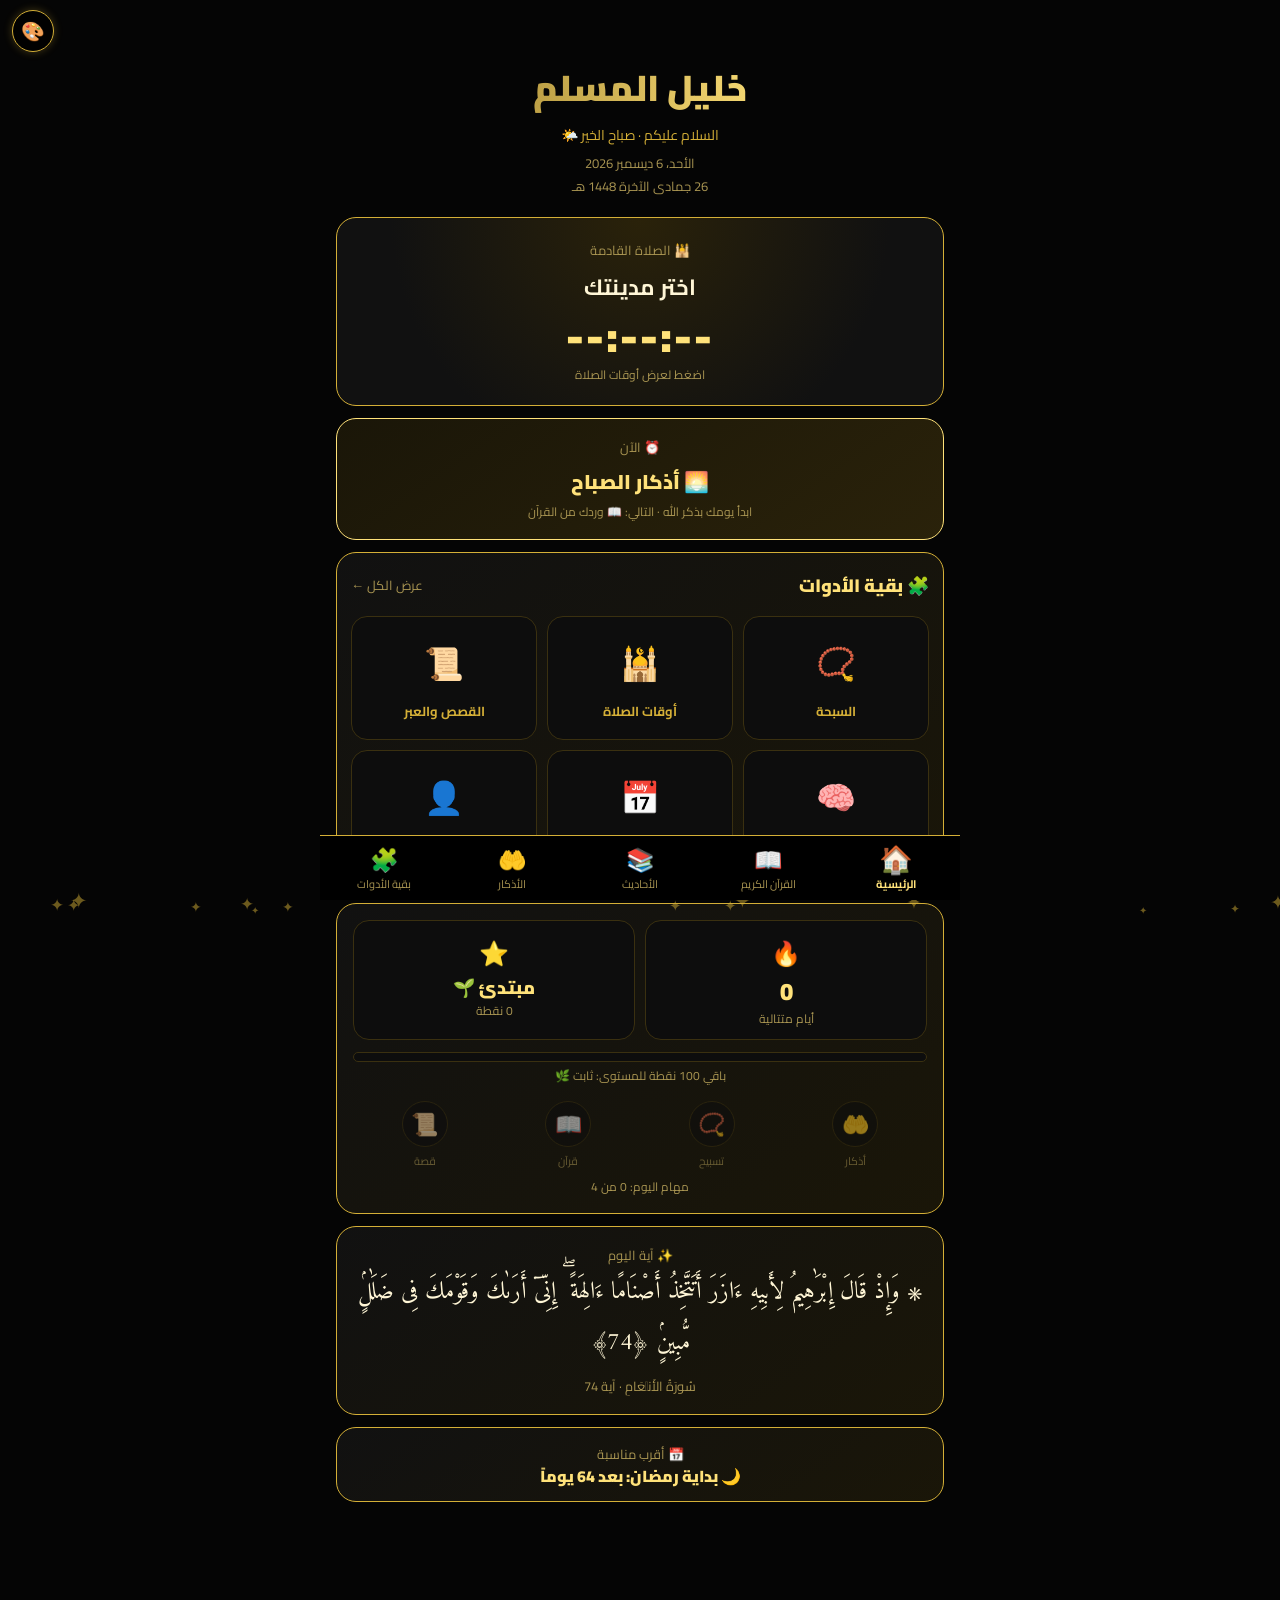
==== index.html @ a09f111a "Khalil Al-Muslim v1" ====
<!DOCTYPE html>
<html lang="ar" dir="rtl">
<head>
<meta charset="UTF-8">
<meta name="viewport" content="width=device-width, initial-scale=1, viewport-fit=cover">
<title>خليل المسلم</title>
<link rel="manifest" href="manifest.json">
<link href="https://fonts.googleapis.com/css2?family=Cairo:wght@400;700;900&family=Amiri:wght@400;700&display=swap" rel="stylesheet">
<style>
  * { box-sizing:border-box; }
  body { margin:0; font-family:'Cairo',sans-serif; background:#050505; color:#f3e9c6; padding-bottom:90px; overflow-x:hidden; }

  .star { position:fixed; bottom:-20px; color:var(--g); opacity:.5; animation:float linear infinite; pointer-events:none; }
  @keyframes float { to { transform:translateY(-110vh); opacity:0; } }

  header { text-align:center; padding:26px 10px 6px; }
  header h1 { margin:0; font-size:36px; font-weight:900;
    background:linear-gradient(90deg,var(--g4),var(--g2),var(--g),var(--g2),var(--g4));
    background-size:300% auto; -webkit-background-clip:text; background-clip:text; color:transparent;
    animation:shine 4s linear infinite; }
  @keyframes shine { to { background-position:300% center; } }
  #hello { color:var(--g); font-size:14px; }
  #date { color:var(--g3); margin:4px 0 0; line-height:1.8; font-size:13px; }

  .card { display:block; text-decoration:none; color:inherit; background:linear-gradient(145deg,#111,var(--c2));
    margin:12px 16px; padding:16px; border-radius:20px; border:1px solid var(--g); text-align:center;
    animation:glow 3s ease-in-out infinite, appear .8s ease both; }
  @keyframes glow { 0%,100% { box-shadow:0 0 8px rgba(var(--gr),.25); } 50% { box-shadow:0 0 22px rgba(var(--gr),.55); } }
  @keyframes appear { from { opacity:0; transform:translateY(25px); } to { opacity:1; transform:none; } }
  .lbl { color:var(--g3); font-size:13px; }
  .big { font-size:24px; font-weight:900; color:var(--g2); line-height:1.3; }
  .small { font-size:12px; color:var(--g3); margin-top:2px; line-height:1.7; }

  .hero { padding:20px 16px; background:radial-gradient(circle at 50% 0%,var(--c3),#111 70%); }
  .hname { font-size:22px; color:#fff6d6; margin-top:4px; font-weight:700; }
  .hcount { font-size:46px; font-weight:900; color:var(--g2); letter-spacing:2px; direction:ltr; line-height:1.2; }

  .now { border-color:var(--g2); background:linear-gradient(145deg,var(--c2),var(--c3)); }
  .nowt { font-size:20px; font-weight:900; color:var(--g2); margin:4px 0 2px; }

  .qgrid { display:grid; grid-template-columns:repeat(4,1fr); gap:10px; margin:12px 16px; }
  .qgrid a { text-decoration:none; color:inherit; text-align:center; padding:12px 2px; border-radius:16px;
    background:linear-gradient(145deg,#111,var(--c2)); border:1px solid var(--b); }
  .qgrid a:active { border-color:var(--g2); transform:scale(.96); }
  .qgrid .ic { font-size:26px; }
  .qgrid .nm { font-size:11px; color:var(--g); margin-top:2px; }

  .prow { display:grid; grid-template-columns:1fr 1fr; gap:10px; }
  .pbox { text-decoration:none; color:inherit; background:#0d0d0d; border:1px solid var(--b); border-radius:16px; padding:10px 6px; }
  .pic { font-size:24px; }
  .bar { height:10px; background:#0d0d0d; border:1px solid var(--b); border-radius:10px; overflow:hidden; margin:12px 0 4px; }
  .fill { height:100%; width:0; background:linear-gradient(90deg,var(--g4),var(--g2)); transition:.6s; }
  .tdots { display:flex; justify-content:space-around; margin:14px 0 6px; }
  .tdot { text-align:center; opacity:.55; }
  .tdot .c { width:46px; height:46px; line-height:44px; margin:0 auto; font-size:22px; border-radius:50%; border:1px solid var(--b); background:#0d0d0d; }
  .tdot .l { font-size:11px; color:var(--g3); margin-top:4px; }
  .tdot.ok { opacity:1; }
  .tdot.ok .c { border-color:var(--g); box-shadow:0 0 12px rgba(var(--gr),.5); }

  .dtabs { display:flex; gap:6px; margin-bottom:12px; }
  .dt { flex:1; padding:9px 4px; border:1px solid var(--b); border-radius:12px; background:#0d0d0d; color:var(--g3);
    font-size:14px; font-family:'Cairo',sans-serif; }
  .dt.on { border-color:var(--g2); background:linear-gradient(90deg,var(--g4),var(--g)); color:#000; font-weight:900; }
  .dtext { white-space:pre-line; font-family:'Amiri',serif; font-size:22px; line-height:2.1; color:#fff6d6; min-height:60px; }
  .ref { font-size:13px; color:var(--g3); margin-top:6px; }
  .btn { display:inline-block; margin-top:10px; padding:9px 18px; border:1px solid var(--g); border-radius:12px;
    color:var(--g2); text-decoration:none; font-size:14px; }

  .row2 { display:grid; grid-template-columns:1fr 1fr; gap:10px; margin:12px 16px; }
  .row2 .card { margin:0; padding:14px 8px; }


  .tools-card { padding:16px 14px; }
  .thead { display:flex; justify-content:space-between; align-items:center; margin-bottom:14px; }
  .thead .tt { font-size:18px; font-weight:900; color:var(--g2); }
  .thead .tall { font-size:13px; color:var(--g3); text-decoration:none; }
  .tgrid { display:grid; grid-template-columns:repeat(3,1fr); gap:10px; }
  .tl { display:block; text-decoration:none; color:inherit; text-align:center; padding:16px 4px;
    border-radius:16px; background:#0d0d0d; border:1px solid var(--b); }
  .tl:active { border-color:var(--g2); transform:scale(.96); }
  .tl .ti { font-size:32px; }
  .tl .tn { font-size:13px; color:var(--g); margin-top:6px; font-weight:700; }
</style>
<link rel="stylesheet" href="style.css">
<script src="theme.js"></script>
<meta name="theme-color" content="#050505">
<link rel="apple-touch-icon" href="icon-180.png">
</head>
<body>
  <header>
    <h1>خليل المسلم</h1>
    <div id="hello"></div>
    <p id="date"></p>
  </header>

  <a href="prayer.html" class="card hero">
    <div class="lbl">🕌 الصلاة القادمة</div>
    <div class="hname" id="prName">...</div>
    <div class="hcount" id="prCount">--:--:--</div>
    <div class="small" id="prSub"></div>
  </a>

  <a href="adhkar.html" class="card now" id="nowCard">
    <div class="lbl">⏰ الآن</div>
    <div class="nowt" id="nowText"></div>
    <div class="small" id="nowSub"></div>
  </a>

  <div class="card tools-card">
    <div class="thead"><span class="tt">🧩 بقية الأدوات</span><a href="tools.html" class="tall">عرض الكل ←</a></div>
    <div class="tgrid">
      <a href="tasbih.html" class="tl"><div class="ti">📿</div><div class="tn">السبحة</div></a>
      <a href="prayer.html" class="tl"><div class="ti">🕌</div><div class="tn">أوقات الصلاة</div></a>
      <a href="anbiya.html" class="tl"><div class="ti">📜</div><div class="tn">القصص والعبر</div></a>
      <a href="quiz.html" class="tl"><div class="ti">🧠</div><div class="tn">الاختبارات</div></a>
      <a href="dates.html" class="tl"><div class="ti">📅</div><div class="tn">التواريخ</div></a>
      <a href="achievements.html" class="tl"><div class="ti">👤</div><div class="tn">إنجازاتي</div></a>
    </div>
  </div>

  <div class="card">
    <div class="prow">
      <a href="achievements.html" class="pbox"><div class="pic">🔥</div><div class="big" id="stStreak">0</div><div class="small">أيام متتالية</div></a>
      <a href="achievements.html" class="pbox"><div class="pic">⭐</div><div class="big" id="stLevel" style="font-size:18px">-</div><div class="small" id="stPts"></div></a>
    </div>
    <div class="bar"><div class="fill" id="lvFill"></div></div>
    <div class="small" id="lvNext"></div>
    <div class="tdots" id="tdots"></div>
    <div class="small" id="taskCount"></div>
  </div>

  <a href="quran.html" class="card" id="dailyCard">
    <div class="lbl" id="dLbl">✨ لك اليوم</div>
    <div class="dtext" id="dText">...</div>
    <div class="ref" id="dRef"></div>
  </a>

  <div class="row2" id="row2">
    <a href="quran.html" class="card" id="lastCard" style="display:none">
      <div class="lbl">📌 أكمل من حيث توقفت</div>
      <div class="big" id="lastText" style="font-size:16px"></div>
    </a>
    <a href="dates.html" class="card" id="evCard">
      <div class="lbl">📅 أقرب مناسبة</div>
      <div class="big" id="evText" style="font-size:16px"></div>
    </a>
  </div>

  <script src="dates.js"></script>
<script src="adhan.js"></script>
<script src="prayer.js"></script>
<script>
  const g = k => Number(localStorage.getItem(k) || 0);
  const arr = k => { try { return JSON.parse(localStorage.getItem(k) || "[]"); } catch (e) { return []; } };
  const $ = id => document.getElementById(id);
  const now = new Date();
  const dk = now.getFullYear() + "-" + (now.getMonth() + 1) + "-" + now.getDate();
  const hr = now.getHours();

  // نجوم متحركة
  for (let i = 0; i < 14; i++) {
    const s = document.createElement("div");
    s.className = "star";
    s.textContent = "✦";
    s.style.left = Math.random() * 100 + "vw";
    s.style.fontSize = (8 + Math.random() * 14) + "px";
    s.style.animationDuration = (8 + Math.random() * 12) + "s";
    s.style.animationDelay = (Math.random() * 10) + "s";
    document.body.appendChild(s);
  }

  // التحية والتاريخ
  $("hello").textContent = "السلام عليكم · " + (hr < 12 ? "صباح الخير 🌤️" : hr < 17 ? "طاب يومك ☀️" : "مساء الخير 🌙");
  const hj = hij(now);
  $("date").innerHTML = gregText(now) + (hj ? "<br>" + hijText(hj) : "");

  // الأيام المتتالية
  // الأيام المتتالية: تُحسب من أيام النشاط الفعلي (أذكار أو تسبيح أو قرآن أو قصة)
  function dayKeyOf(x) { return x.getFullYear() + "-" + (x.getMonth() + 1) + "-" + x.getDate(); }
  function activeDay(k) {
    return arr("adhkarDone:" + k).length > 0 || g("tasbihDay:" + k) > 0 ||
           localStorage.getItem("quranDay:" + k) === "1" || localStorage.getItem("storyDay:" + k) === "1";
  }
  let streak = 0;
  (function () {
    const x = new Date();
    if (!activeDay(dayKeyOf(x))) x.setDate(x.getDate() - 1);
    while (activeDay(dayKeyOf(x)) && streak < 3650) { streak++; x.setDate(x.getDate() - 1); }
  })();
  if (streak > g("bestStreak")) localStorage.setItem("bestStreak", streak);
  const best = g("bestStreak");

  // النقاط والمستوى (نفس معادلة صفحة الإنجازات)
  const points = best * 5 + g("stat:adhkarSets") * 10 + Math.floor(g("stat:tasbihTotal") / 10) +
                 arr("stat:surahs").length * 3 + arr("stat:prophets").length * 5 + g("stat:quizCorrect") * 2;
  const levels = [[0, "مبتدئ 🌱"], [100, "ثابت 🌿"], [300, "مجتهد 🌳"], [700, "مداوم ⭐"], [1500, "متميز 🌟"], [3000, "نجم الموقع 👑"]];
  let li = 0;
  levels.forEach((l, i) => { if (points >= l[0]) li = i; });
  $("stStreak").textContent = streak;
  $("stLevel").textContent = levels[li][1];
  $("stPts").textContent = points + " نقطة";
  if (li < levels.length - 1) {
    const from = levels[li][0], to = levels[li + 1][0];
    $("lvFill").style.width = ((points - from) / (to - from) * 100) + "%";
    $("lvNext").textContent = "باقي " + (to - points) + " نقطة للمستوى: " + levels[li + 1][1];
  } else {
    $("lvFill").style.width = "100%";
    $("lvNext").textContent = "وصلت لأعلى مستوى 👑";
  }

  // مهام اليوم
  const adhDone = arr("adhkarDone:" + dk);
  const done = {
    adhkar: adhDone.length > 0,
    tasbih: g("tasbihDay:" + dk) >= 33,
    quran: localStorage.getItem("quranDay:" + dk) === "1",
    story: localStorage.getItem("storyDay:" + dk) === "1"
  };
  const tasks = [["🤲", "أذكار", done.adhkar], ["📿", "تسبيح", done.tasbih], ["📖", "قرآن", done.quran], ["📜", "قصة", done.story]];
  let ok = 0;
  tasks.forEach(x => {
    if (x[2]) ok++;
    const d = document.createElement("div");
    d.className = "tdot" + (x[2] ? " ok" : "");
    d.innerHTML = '<div class="c"></div><div class="l"></div>';
    d.querySelector(".c").textContent = x[2] ? "✅" : x[0];
    d.querySelector(".l").textContent = x[1];
    $("tdots").appendChild(d);
  });
  $("taskCount").textContent = "مهام اليوم: " + ok + " من " + tasks.length;

  // بطاقة "الآن" الذكية
  const lastSurah = localStorage.getItem("lastSurahName");
  const lastAyah = localStorage.getItem("lastAyah") || 1;
  const sug = [];
  if (!adhDone.includes(1) && hr < 12) sug.push(["🌅 أذكار الصباح", "ابدأ يومك بذكر الله", "adhkar.html"]);
  else if (!adhDone.includes(1) && hr >= 15) sug.push(["🌇 أذكار المساء", "اختم نهارك بذكر الله", "adhkar.html"]);
  if (now.getDay() === 5) sug.push(["🕌 يوم الجمعة", "أكثر من الصلاة على النبي ﷺ، ويُستحب قراءة سورة الكهف", "quran.html"]);
  if (!done.quran) sug.push(["📖 وردك من القرآن", lastSurah ? "أكمل: " + lastSurah + " · آية " + lastAyah : "ابدأ القراءة اليوم", "quran.html"]);
  if (!done.tasbih) sug.push(["📿 سبّح 33 تسبيحة", "ذكر قليل يعمّر يومك", "tasbih.html"]);
  if (!done.story) sug.push(["📜 قصة اليوم", "اقرأ قصة نبي واستخلص العبرة", "anbiya.html"]);
  if (!sug.length) sug.push(["🎉 ما شاء الله!", "أنجزت مهام اليوم كاملة، تقبّل الله منك", "achievements.html"]);
  $("nowText").textContent = sug[0][0];
  $("nowSub").textContent = sug[0][1] + (sug[1] ? " · التالي: " + sug[1][0] : "");
  $("nowCard").href = sug[0][2];

  // اختيار يومي مختلف لكل شخص
  function seed() {
    let s = localStorage.getItem("seed");
    if (!s) { s = String(Math.floor(Math.random() * 2147483647)); localStorage.setItem("seed", s); }
    return s;
  }
  function hash(str) {
    let h = 2166136261;
    for (let i = 0; i < str.length; i++) { h ^= str.charCodeAt(i); h = Math.imul(h, 16777619) >>> 0; }
    return h;
  }
  function pick(n, salt) { return hash(seed() + "|" + dk + "|" + salt) % n; }

  // محتوى اليوم: نوع عشوائي (آية أو ذكر أو حديث) يختلف من شخص لشخص ويتجدد كل يوم
  function getJSON(u) { return fetch(u).then(r => { if (!r.ok) throw new Error(u); return r.json(); }); }
  function splitSrc(text) {
  const t = text || "";
  let n = "";
  const map = [];
  for (let i = 0; i < t.length; i++) {
    const c = t.charCodeAt(i);
    if ((c >= 0x064B && c <= 0x065F) || c === 0x0670 || c === 0x0640 || (c >= 0x06D6 && c <= 0x06ED)) continue;
    n += t[i];
    map.push(i);
  }
  const re = /(^|[\s\[\(\]\)"”«»،.؛:!؟])(رواه|رواها|رواهما|رواهم|رواة|[أا]خرجه|[أا]خرجها|متفق عليه)(?![\u0621-\u064A])/g;
  let m;
  while ((m = re.exec(n)) !== null) {
    const p = m.index + m[1].length;
    if (p > 15 && p >= n.length * 0.15 && n.length - p <= 900) {
      const cut = map[p];
      return { main: t.slice(0, cut).replace(/[\s\[\(]+$/, ""), src: t.slice(cut).replace(/[\s\]\)]+$/, "") };
    }
  }
  return { main: t, src: "" };
}
  const KINDS = {
    a: { lbl: "✨ آية اليوم", href: "quran.html", get: () => getJSON("quran.json").then(d => {
      const pool = [];
      d.data.surahs.forEach(s => s.ayahs.forEach(a => {
        let t = a.text;
        if (a.numberInSurah === 1 && s.number !== 1 && s.number !== 9) t = t.split(" ").slice(4).join(" ");
        const w = t.split(" ").length;
        if (w >= 6 && w <= 40) pool.push([s, a, t]);
      }));
      const x = pool[pick(pool.length, "ayah")];
      return { t: x[2] + " ﴿" + x[1].numberInSurah + "﴾", r: x[0].name + " · آية " + x[1].numberInSurah };
    }) },
    d: { lbl: "🤲 ذكر اليوم", href: "adhkar.html", get: () => getJSON("adhkar.json").then(d => {
      const pool = [];
      d.forEach(c => c.array.forEach(it => {
        if (it.text && it.text.length >= 15 && it.text.length <= 400) pool.push([c.category, it]);
      }));
      const x = pool[pick(pool.length, "dhikr")];
      const n = Number(x[1].count) || 1;
      return { t: x[1].text, r: x[0] + (n > 1 ? " · يُكرَّر " + n + " مرات" : "") };
    }) },
    h: { lbl: "📚 حديث اليوم", href: "hadith.html", get: () => getJSON("hadith-daily.json").then(pool => {
      const x = pool[pick(pool.length, "hadith")];
      const sp = splitSrc(x.t);
      const src = sp.src.length > 140 ? sp.src.slice(0, 140) + "…" : sp.src;
      return { t: sp.main, r: x.s + (x.n ? " · حديث " + x.n : "") + (src ? " · " + src : "") };
    }) }
  };
  async function loadDaily() {
    const order = ["a", "d", "h"];
    const f = pick(3, "kind");
    const tryList = [order[f], order[(f + 1) % 3], order[(f + 2) % 3]];
    for (const k of tryList) {
      try {
        const x = await KINDS[k].get();
        $("dLbl").textContent = KINDS[k].lbl;
        $("dText").textContent = x.t;
        $("dText").style.fontSize = k === "a" ? "24px" : "21px";
        $("dRef").textContent = x.r;
        $("dailyCard").href = KINDS[k].href;
        return;
      } catch (e) {}
    }
    $("dText").textContent = "افتح القرآن الكريم 📖";
  }
  loadDaily();

  // آخر قراءة + أقرب مناسبة
  if (lastSurah) {
    $("lastCard").style.display = "block";
    $("lastText").textContent = lastSurah + " · آية " + lastAyah;
  } else {
    $("row2").style.gridTemplateColumns = "1fr";
  }
  (function () {
    let b = null;
    EVENTS.forEach(e => { const r = nextHijri(e.m, e.d); if (r && (!b || r.days < b.days)) b = { e: e, days: r.days }; });
    $("evText").textContent = b ? b.e.ic + " " + b.e.n + ": " + daysText(b.days) : "";
  })();

  // الصلاة القادمة
  function prTick() {
    if (typeof adhan === "undefined") { $("prName").textContent = "افتح صفحة الصلاة"; return; }
    const l = getLoc();
    if (!l) {
      $("prName").textContent = "اختر مدينتك";
      $("prCount").textContent = "--:--:--";
      $("prSub").textContent = "اضغط لعرض أوقات الصلاة";
      return;
    }
    try {
      const nx = nextPrayer(l);
      $("prName").textContent = "صلاة " + nx.n + " · " + fmtTime(nx.t, l.tz);
      $("prCount").textContent = fmtCountdown(nx.t - new Date());
      $("prSub").textContent = l.name;
    } catch (e) { $("prName").textContent = "افتح صفحة الصلاة"; }
  }
  prTick();
  setInterval(prTick, 1000);

  if ("serviceWorker" in navigator) { navigator.serviceWorker.register("sw.js"); }
</script>
<script src="nav.js"></script>
<script src="install.js"></script>
</body>
</html>
---- style.css ----
:root { --g:#d4af37; --g2:#ffe27a; --g3:#a99552; --g4:#8a6d1d; --b:#3a3010; --c2:#1a1608; --c3:#2a220a; --gr:212,175,55; }
html { background:#050505; -webkit-text-size-adjust:100%; }
body { max-width:640px; margin-left:auto !important; margin-right:auto !important;
  padding-bottom:calc(86px + env(safe-area-inset-bottom, 0px)) !important; }
header { padding-top:calc(54px + env(safe-area-inset-top, 0px)) !important; padding-bottom:6px !important; }
#appnav { position:fixed; bottom:0; left:50%; transform:translateX(-50%); width:100%; max-width:640px;
  background:#000; display:flex; border-top:1px solid var(--g); z-index:50;
  padding:8px 0 calc(8px + env(safe-area-inset-bottom, 0px)); }
#appnav a { flex:1 1 0; min-width:0; color:var(--g3); text-decoration:none; text-align:center; font-size:11px; line-height:1.4; }
#appnav a span { display:block; font-size:23px; transition:.2s; }
#appnav a.active { color:var(--g2); font-weight:700; }
#appnav a.active span { transform:scale(1.18); }
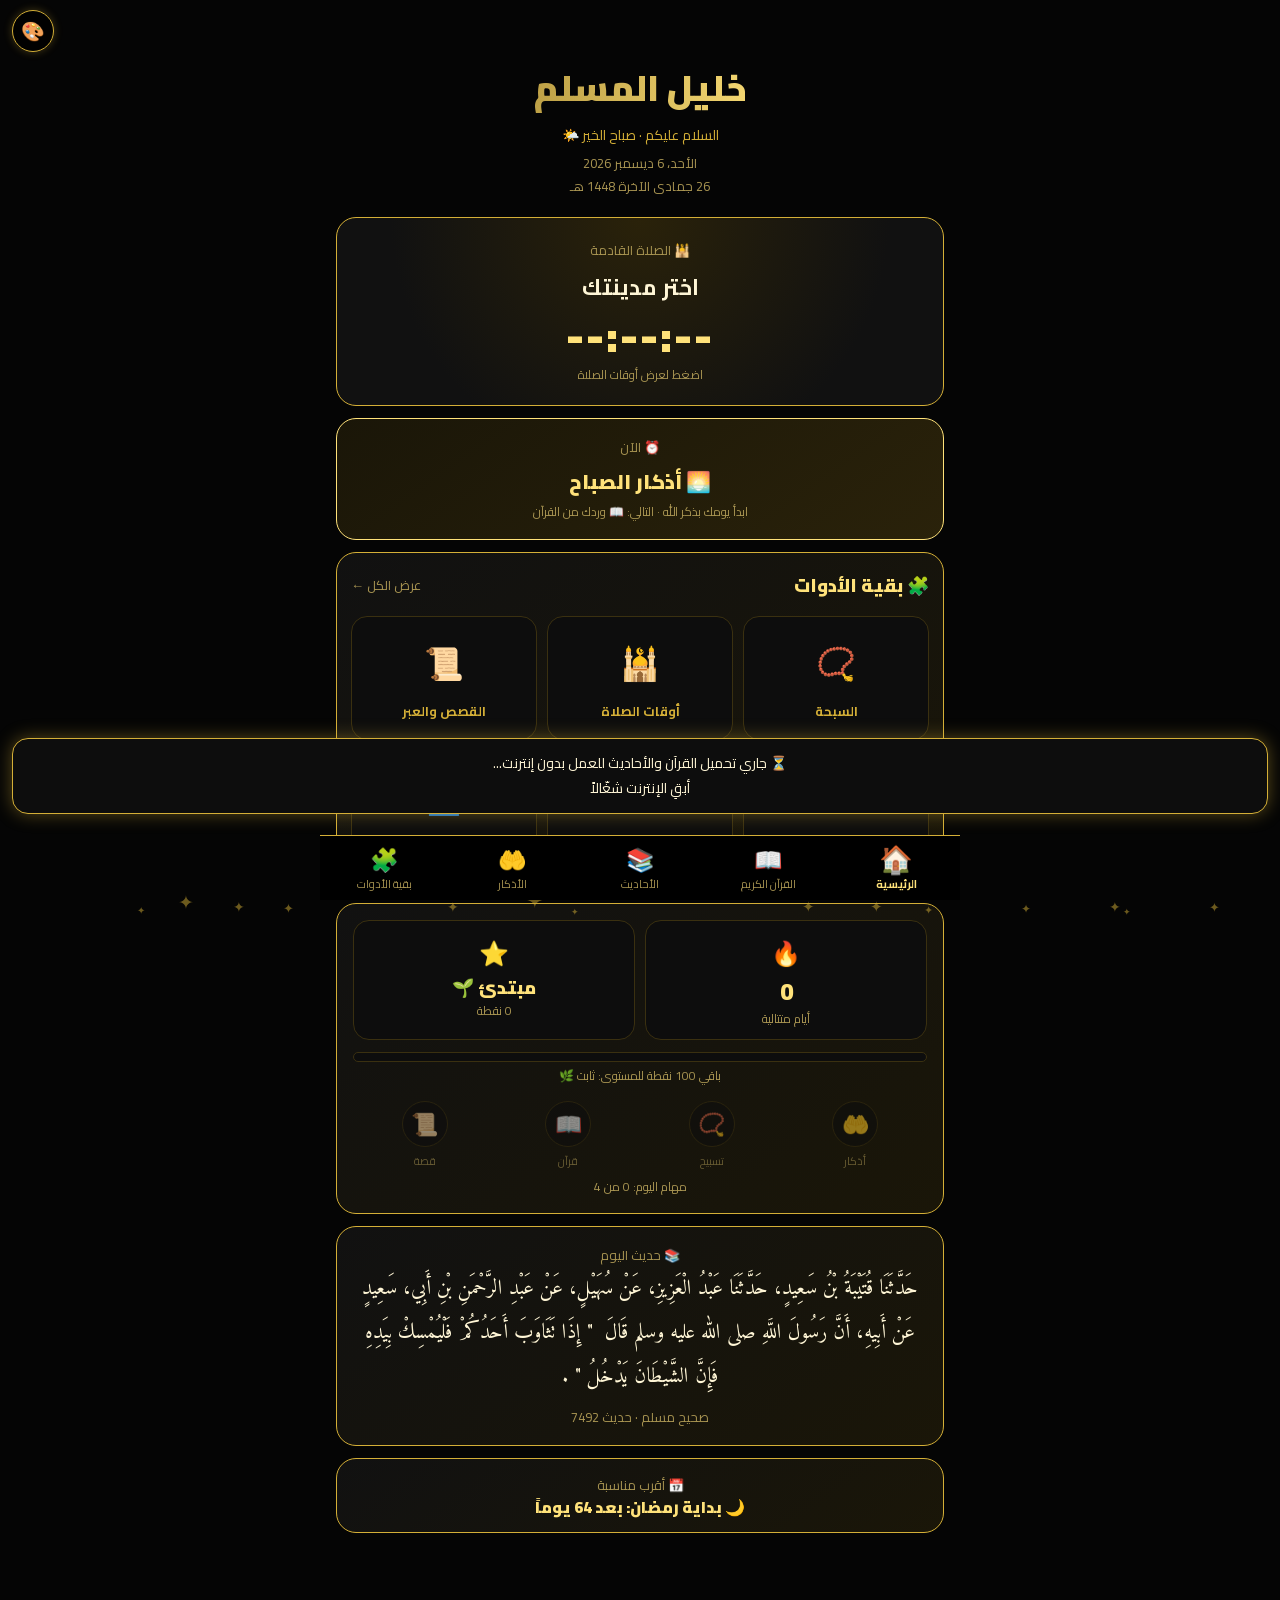
==== commit 15c8d92f: "Bundle fonts, native-friendly, ready banner" ====
--- a/index.html
+++ b/index.html
@@ -5,7 +5,6 @@
 <meta name="viewport" content="width=device-width, initial-scale=1, viewport-fit=cover">
 <title>خليل المسلم</title>
 <link rel="manifest" href="manifest.json">
-<link href="https://fonts.googleapis.com/css2?family=Cairo:wght@400;700;900&family=Amiri:wght@400;700&display=swap" rel="stylesheet">
 <style>
   * { box-sizing:border-box; }
   body { margin:0; font-family:'Cairo',sans-serif; background:#050505; color:#f3e9c6; padding-bottom:90px; overflow-x:hidden; }
@@ -360,9 +359,10 @@
   prTick();
   setInterval(prTick, 1000);
 
-  if ("serviceWorker" in navigator) { navigator.serviceWorker.register("sw.js"); }
+  if ("serviceWorker" in navigator && location.origin !== "https://localhost") { navigator.serviceWorker.register("sw.js"); }
 </script>
 <script src="nav.js"></script>
 <script src="install.js"></script>
+<script src="ready.js"></script>
 </body>
 </html>
--- a/style.css
+++ b/style.css
@@ -1,3 +1,37 @@
+/* FONTS-START */
+@font-face {
+  font-family: 'Amiri';
+  font-style: normal;
+  font-weight: 400;
+  font-display: swap;
+  src: url([data-uri]) format('woff2');
+  unicode-range: U+0600-06FF, U+0750-077F, U+0870-0891, U+0897-08E1, U+08E3-08FF, U+200C-200E, U+2010-2011, U+204F, U+2E41, U+FB50-FDFF, U+FE70-FE74, U+FE76-FEFC, U+102E0-102FB, U+10E60-10E7E, U+10EC2-10EC7, U+10EC9-10EEE, U+10EF0-10EFF, U+1EE00-1EE03, U+1EE05-1EE1F, U+1EE21-1EE22, U+1EE24, U+1EE27, U+1EE29-1EE32, U+1EE34-1EE37, U+1EE39, U+1EE3B, U+1EE42, U+1EE47, U+1EE49, U+1EE4B, U+1EE4D-1EE4F, U+1EE51-1EE52, U+1EE54, U+1EE57, U+1EE59, U+1EE5B, U+1EE5D, U+1EE5F, U+1EE61-1EE62, U+1EE64, U+1EE67-1EE6A, U+1EE6C-1EE72, U+1EE74-1EE77, U+1EE79-1EE7C, U+1EE7E, U+1EE80-1EE89, U+1EE8B-1EE9B, U+1EEA1-1EEA3, U+1EEA5-1EEA9, U+1EEAB-1EEBB, U+1EEF0-1EEF1;
+}
+@font-face {
+  font-family: 'Amiri';
+  font-style: normal;
+  font-weight: 400;
+  font-display: swap;
+  src: url([data-uri]) format('woff2');
+  unicode-range: U+0000-00FF, U+0131, U+0152-0153, U+02BB-02BC, U+02C6, U+02DA, U+02DC, U+0304, U+0308, U+0329, U+2000-206F, U+20AC, U+2122, U+2191, U+2193, U+2212, U+2215, U+FEFF, U+FFFD;
+}
+@font-face {
+  font-family: 'Cairo';
+  font-style: normal;
+  font-weight: 200 1000;
+  font-display: swap;
+  src: url([data-uri]) format('woff2');
+  unicode-range: U+0600-06FF, U+0750-077F, U+0870-0891, U+0897-08E1, U+08E3-08FF, U+200C-200E, U+2010-2011, U+204F, U+2E41, U+FB50-FDFF, U+FE70-FE74, U+FE76-FEFC, U+102E0-102FB, U+10E60-10E7E, U+10EC2-10EC7, U+10EC9-10EEE, U+10EF0-10EFF, U+1EE00-1EE03, U+1EE05-1EE1F, U+1EE21-1EE22, U+1EE24, U+1EE27, U+1EE29-1EE32, U+1EE34-1EE37, U+1EE39, U+1EE3B, U+1EE42, U+1EE47, U+1EE49, U+1EE4B, U+1EE4D-1EE4F, U+1EE51-1EE52, U+1EE54, U+1EE57, U+1EE59, U+1EE5B, U+1EE5D, U+1EE5F, U+1EE61-1EE62, U+1EE64, U+1EE67-1EE6A, U+1EE6C-1EE72, U+1EE74-1EE77, U+1EE79-1EE7C, U+1EE7E, U+1EE80-1EE89, U+1EE8B-1EE9B, U+1EEA1-1EEA3, U+1EEA5-1EEA9, U+1EEAB-1EEBB, U+1EEF0-1EEF1;
+}
+@font-face {
+  font-family: 'Cairo';
+  font-style: normal;
+  font-weight: 200 1000;
+  font-display: swap;
+  src: url([data-uri]) format('woff2');
+  unicode-range: U+0000-00FF, U+0131, U+0152-0153, U+02BB-02BC, U+02C6, U+02DA, U+02DC, U+0304, U+0308, U+0329, U+2000-206F, U+20AC, U+2122, U+2191, U+2193, U+2212, U+2215, U+FEFF, U+FFFD;
+}
+/* FONTS-END */
 :root { --g:#d4af37; --g2:#ffe27a; --g3:#a99552; --g4:#8a6d1d; --b:#3a3010; --c2:#1a1608; --c3:#2a220a; --gr:212,175,55; }
 html { background:#050505; -webkit-text-size-adjust:100%; }
 body { max-width:640px; margin-left:auto !important; margin-right:auto !important;
